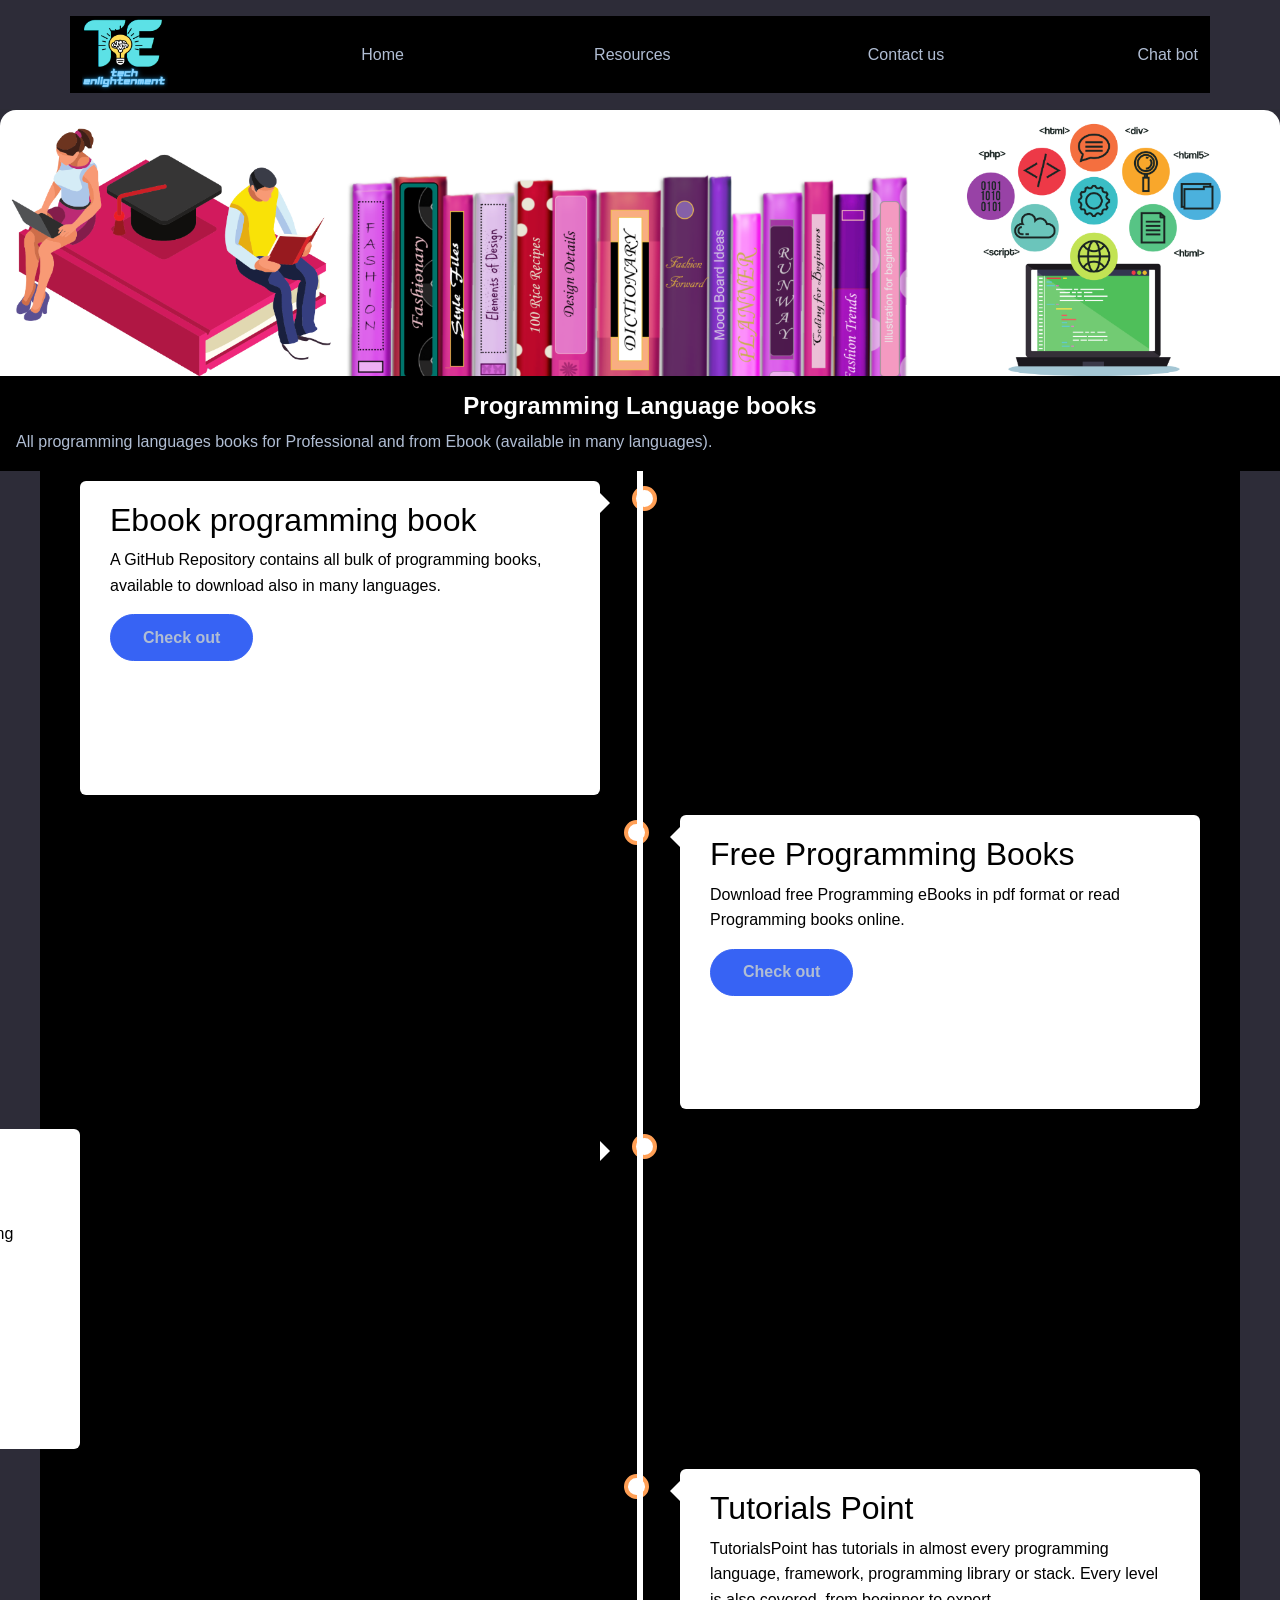
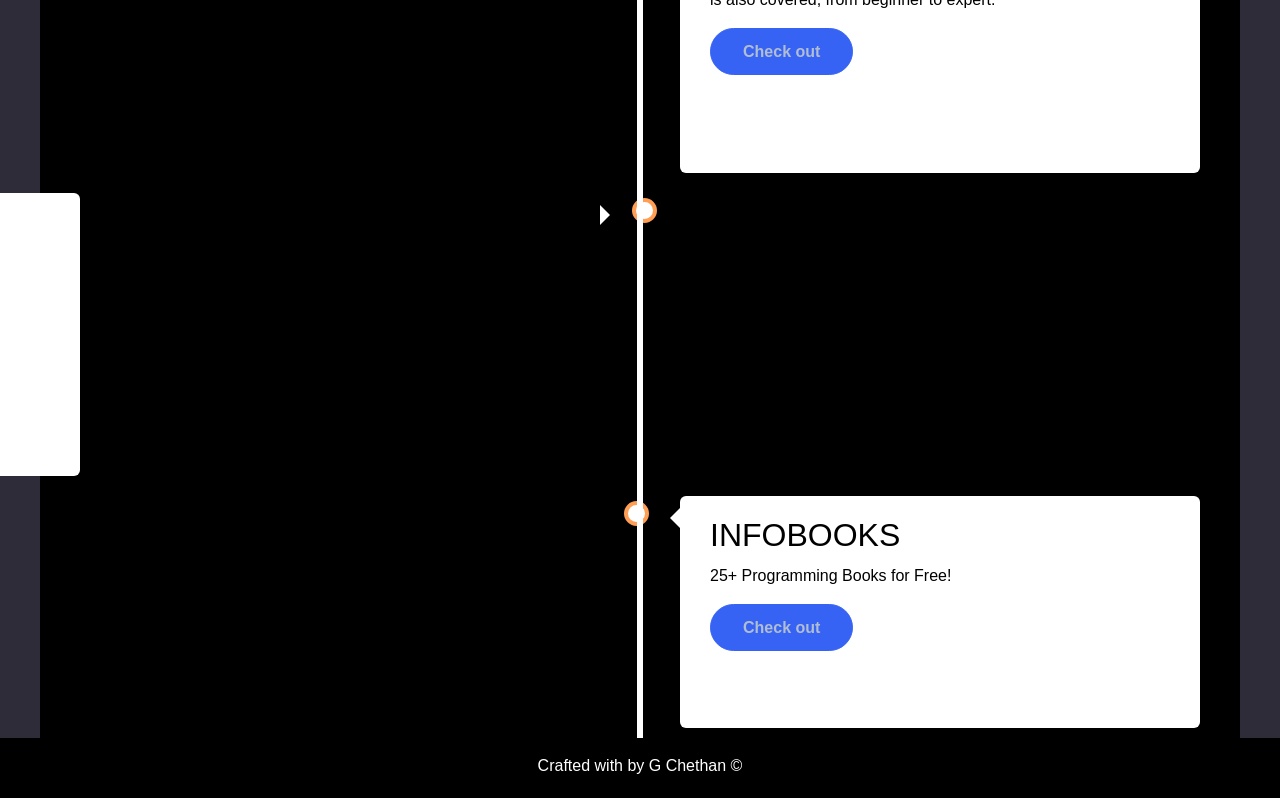
==== books.html @ cfa3789a "Add files via upload" ====
<!DOCTYPE html>
<html lang="en">

<head>
    <meta charset="utf-8">
    <meta name="viewport" content="width=device-width, initial-scale=1.0, shrink-to-fit=no">
    <title>Team - Brand</title>
    <link rel="stylesheet" href="assets/bootstrap/css/bootstrap.min.css">
    <link rel="stylesheet" href="https://fonts.googleapis.com/css?family=Inter:300italic,400italic,600italic,700italic,800italic,400,300,600,700,800&amp;display=swap">
    <link rel="stylesheet" href="https://fonts.googleapis.com/css?family=Raleway">
    <link rel="stylesheet" href="https://fonts.googleapis.com/css?family=Roboto">
    <link rel="stylesheet" href="assets/css/aos.min.css">
    <link rel="stylesheet" href="assets/css/animate.min.css">
    <link rel="stylesheet" href="assets/css/Copyright-1.css">
    <link rel="stylesheet" href="assets/css/Copyright.css">
    <link rel="stylesheet" href="assets/css/Forum---Thread-listing-forum.css">
    <link rel="stylesheet" href="assets/css/Forum---Thread-listing.css">
    <link rel="stylesheet" href="assets/css/iframe.css">
    <link rel="stylesheet" href="assets/css/Pure-CSS-Cards-in-3D-cube.css">
    <link rel="stylesheet" href="assets/css/Social-Vertical.css">
    <link rel="stylesheet" href="assets/css/Timeline---Gabriela-Carvalho.css">
    <link rel="stylesheet" href="assets/css/untitled.css">
</head>

<body>
    <nav class="navbar navbar-dark navbar-expand-md sticky-top flash animated py-3" id="mainNav" style="--bs-body-bg: #2d2c38;">
        <div class="container"><img class="pulse animated infinite" src="assets/img/logo.png" width="40" height="43" style="width: 86px;height: 77px;"><a href="index.html" style="padding-top: 0px;padding-left: 0px;margin-right: -124px;padding-right: 121px;">Home</a><a href="#resources" style="padding-right: 0px;margin-right: 4px;">Resources</a><a href="#contact">Contact us</a><a href="https://bard.google.com/">Chat bot</a></div>
    </nav>
    <div class="card"><img class="card-img-top w-100 d-block" data-aos="zoom-in" src="assets/img/brands/programming%20books.png">
        <div class="card-body">
            <h4 class="card-title wobble animated" align="center"><strong>Programming Language books</strong><br></h4>
            <p class="card-text"><span style="color: rgb(176, 189, 211);">All programming languages books for Professional and from Ebook (available in many languages).</span><br></p>
        </div>
    </div>
    <div class="gc005-timeline">
        <div class="gc005-container gc005-left">
            <div data-aos="slide-right" class="gc005-content" style="color: var(--bs-black);font-family: Inter, sans-serif;height: 314.578px;">
                <h2>Ebook programming book</h2>
                <p>A GitHub Repository contains all bulk of programming books, available to download also in many languages.</p><button class="btn btn-primary" type="button"><a href="https://ebookfoundation.github.io/free-programming-books-search/">Check out</a></button>
            </div>
        </div>
        <div class="gc005-container gc005-right">
            <div data-aos="fade-left" class="gc005-content" style="color: #000000;height: 293.578px;">
                <h2>Free Programming Books</h2>
                <p>Download free Programming eBooks in pdf format or read Programming books online.</p><button class="btn btn-primary" type="button"><a href="https://www.onlineprogrammingbooks.com/free-programming-books/">Check out</a></button>
            </div>
        </div>
        <div class="gc005-container gc005-left">
            <div data-aos="slide-right" class="gc005-content" style="color: var(--bs-black);font-family: Inter, sans-serif;height: 320.578px;">
                <h2>O’Reilly books</h2>
                <p>Oreilly media is a learning company that publishes books, produces tech conferences, and provides an online learning platform called O’Reilly Online Learning. </p><button class="btn btn-primary" type="button"><a href="https://www.oreilly.com/">Check out</a></button>
            </div>
        </div>
        <div class="gc005-container gc005-right">
            <div data-aos="fade-left" class="gc005-content" style="color: #000000;height: 303.578px;">
                <h2> Tutorials Point</h2>
                <p>TutorialsPoint has tutorials in almost every programming language, framework, programming library or stack. Every level is also covered, from beginner to expert. </p><button class="btn btn-primary" type="button"><a href="https://www.tutorialspoint.com/computer_programming_tutorials.htm">Check out</a></button>
            </div>
        </div>
        <div class="gc005-container gc005-left">
            <div data-aos="slide-right" class="gc005-content" style="color: var(--bs-black);font-family: Inter, sans-serif;height: 283.578px;">
                <h2>GoalKicker</h2>
                <p>GoalKicker is one of the best websites to download free programming ebooks in PDF format. GoalKicker has free programming books </p><button class="btn btn-primary" type="button"><a href="https://books.goalkicker.com/">Check out</a></button>
            </div>
        </div>
        <div class="gc005-container gc005-right">
            <div data-aos="fade-left" class="gc005-content" style="color: #000000;height: 231.578px;">
                <h2>INFOBOOKS<br></h2>
                <p>25+ Programming Books for Free!</p><button class="btn btn-primary" type="button"><a href="https://www.infobooks.org/free-pdf-books/computers/programming/">Check out</a></button>
            </div>
        </div>
    </div>
    <footer class="bg-dark"><footer class="copyright">
				<div class="content"> Crafted with <span class="text-switch ion-heart"></span> by G Chethan ©
	</div>
	</footer></footer>
    <script src="assets/bootstrap/js/bootstrap.min.js"></script>
    <script src="assets/js/aos.min.js"></script>
    <script src="assets/js/bs-init.js"></script>
    <script src="assets/js/bold-and-dark.js"></script>
</body>

</html>
---- assets/css/Copyright-1.css ----
.copyright {
  background-color: rgb(49,55,58);
  height: 60px;
}

.content {
  margin: auto;
  width: 100%;
  border: none;
  color: white;
  text-align: center;
  height: inherit;
  padding-top: 15px;
}

*, *:before, *:after {
  -webkit-box-sizing: border-box;
  -moz-box-sizing: border-box;
  box-sizing: border-box;
}

*, *:before, *:after {
  -webkit-box-sizing: border-box;
  -moz-box-sizing: border-box;
  box-sizing: border-box;
}
---- assets/css/Copyright.css ----
.copyright {
  background-color: rgb(49,55,58);
  height: 60px;
  /*float: right;*/
}

.content {
  margin: auto;
  width: 100%;
  border: none;
  color: white;
  text-align: center;
  height: inherit;
  padding-top: 15px;
}

*, *:before, *:after {
  -webkit-box-sizing: border-box;
  -moz-box-sizing: border-box;
  box-sizing: border-box;
}

*, *:before, *:after {
  -webkit-box-sizing: border-box;
  -moz-box-sizing: border-box;
  box-sizing: border-box;
}
---- assets/css/Forum---Thread-listing-forum.css ----
.spacer {
  height: 1px;
  margin-top: 5px;
  margin-bottom: 5px;
}

.thread-list {
  list-style: none;
  padding: 10px;
  width: 100%;
}

.thread-list .thread {
  display: table;
  height: 35px;
  width: 100%;
  padding: 2px;
}

.thread span.icon {
  float: right;
  font-size: 20px;
}

.thread span.icon a:hover {
  opacity: 1;
}

.icon a, .icon a:focus {
  text-decoration: none;
  color: #000;
  padding: 0 2px;
  opacity: 0.2;
}

.icon .flag.active {
  color: red;
}

.thread .time {
  font-weight: bold;
  padding: 0 10px;
  width: 68px;
  font-size: 12px;
  display: inline-block;
}

.thread .title {
  padding: 2px 5px;
  font-size: 18px;
}

.thread:hover {
  font-weight: bold;
  background: rgba(70,163,230,0.2);
}

.thread-list-head {
  width: 100%;
  padding-top: 10px;
}

.thread-list-head .thread-pages {
  float: right;
}

.thread-pages {
  padding: 0;
  margin: 0;
}

.thread-pages .pagination {
  margin: 0;
  padding: 0;
}

.badge {
  border-radius: 50%;
  padding: 5px;
  background: rgb(255,94,3);
  font-size: 10px;
  min-width: 10px;
}
---- assets/css/Forum---Thread-listing.css ----
.thread-list {
  list-style: none;
  padding: 10px;
  width: 100%;
}

.thread-list .thread {
  display: table;
  height: 35px;
  width: 100%;
  padding: 2px;
}

.thread span.icon {
  float: right;
  font-size: 20px;
}

.thread span.icon a:hover {
  opacity: 1;
}

.icon a, .icon a:focus {
  text-decoration: none;
  color: #000;
  padding: 0 2px;
  opacity: 0.2;
}

.thread .time {
  font-weight: bold;
  padding: 0 10px;
  width: 68px;
  font-size: 12px;
  display: inline-block;
}

.thread .title {
  padding: 2px 5px;
  font-size: 18px;
}

.thread:hover {
  font-weight: bold;
  background: rgba(70,163,230,0.2);
}

.thread-list-head {
  width: 100%;
  padding-top: 10px;
}

.thread-list-head .thread-pages {
  float: right;
}

.thread-pages {
  padding: 0;
  margin: 0;
}

.thread-pages .pagination {
  margin: 0;
  padding: 0;
}

.badge {
  border-radius: 50%;
  padding: 5px;
  background: rgb(255,94,3);
  font-size: 10px;
  min-width: 10px;
}
---- assets/css/iframe.css ----
iframe {
  width: 100%;
  height: 338px;
  border: none;
  overflow: hidden;
}

div {
  background-color: #000000;
}
---- assets/css/Pure-CSS-Cards-in-3D-cube.css ----
*, *::before, *::after {
  box-sizing: border-box;
  font-family: "Poppins", sans-serif;
  transform-style: preserve-3d;
}

.container-3D {
  position: relative;
  display: flex;
  flex-direction: column;
  align-items: center;
  justify-content: center;
  width: 300px;
  height: 300px;
}

.flopper {
  position: relative;
  width: auto;
  height: auto;
  display: flex;
  flex-direction: column;
  align-items: center;
  justify-content: center;
  overflow: visible;
  transition: all 0.5s ease-in-out;
  /*animation: rotate 6s linear infinite;*/
}

figure {
  display: flex;
  flex-direction: column;
  align-items: center;
  justify-content: center;
  position: absolute;
  width: 300px;
  height: 300px;
  transform-origin: 50% 50%;
  padding: 20px 25px;
  box-shadow: rgba(0, 0, 0, 0.07) 0px 1px 2px, rgba(0, 0, 0, 0.07) 0px 2px 4px, rgba(0, 0, 0, 0.07) 0px 4px 8px, rgba(0, 0, 0, 0.07) 0px 8px 16px, rgba(0, 0, 0, 0.07) 0px 16px 32px, rgba(0, 0, 0, 0.07) 0px 32px 64px;
  border: 1px solid white;
}

figure div {
  width: 100%;
  height: 100px;
  background: url("https://picsum.photos/id/237/1280/720");
  background-size: cover !important;
  background-position: center !important;
  background-repeat: no-repeat !important;
}

.front div {
  background: url("https://picsum.photos/id/404/1280/720");
}

.left div {
  background: url("https://picsum.photos/id/611/1280/720");
}

.right div {
  background: url("https://picsum.photos/id/117/1280/720");
}

.back div {
  background: url("https://picsum.photos/id/142/1280/720");
}

.bottom div {
  background: url("https://picsum.photos/id/888/1280/720");
}

.top div {
  background: url("https://picsum.photos/id/491/1280/720");
}

figure h2 {
  font-size: 20pt;
  line-height: 20pt;
  margin: 20px 0px 10px 0px;
}

figure p {
  font-size: 12pt;
  line-height: 18pt;
  margin: 0 0 15px 0;
  text-align: center;
}

figure a {
  position: relative;
  width: 130px;
  height: 40px;
  display: flex;
  flex-direction: column;
  align-items: center;
  justify-content: center;
  background: white;
  color: black;
  text-decoration: none;
  z-index: 1;
  overflow: hidden;
  transition: all 0.3s ease-in-out;
}

figure a::after {
  position: absolute;
  content: "";
  bottom: 100%;
  left: 0;
  width: 100%;
  height: 100%;
  background: black;
  z-index: -1;
  transition: all 0.3s ease-in-out;
}

figure a:hover::after {
  bottom: 0;
  transition: all 0.3s ease-in-out;
}

figure a:hover {
  color: white;
  transition: all 0.3s ease-in-out;
}

.front {
  transform: translateZ(150px);
  background: #1be7ff;
  --face_color: #1be7ff;
}

.back {
  transform: rotateY(180deg) translateZ(150px);
  background: #6eeb83;
  --face_color: #6eeb83;
}

.top {
  transform: rotateX(90deg) translateZ(150px);
  background: #e4ff1a;
  --face_color: #e4ff1a;
}

.bottom {
  transform: rotateX(-90deg) translateZ(150px);
  background: #e8aa14;
  --face_color: #e8aa14;
}

.left {
  transform: rotateY(-90deg) translateZ(150px);
  background: #ff5714;
  --face_color: #ff5714;
}

.right {
  transform: rotateY(90deg) translateZ(150px);
  background: black;
  --face_color: black;
}

.front h2, .front p, .back h2, .back p, .top h2, .top p, .bottom h2, .bottom p {
  color: black;
}

.front a, .back a, .top a, .bottom a {
  background: black;
  color: white;
}

.front a::after, .back a::after, .top a::after, .bottom a::after {
  background: white;
}

.front a:hover, .back a:hover, .top a:hover, .bottom a:hover {
  color: black;
}

label {
  position: absolute;
  display: flex;
  flex-direction: column;
  align-items: center;
  justify-content: center;
  width: 40px;
  height: 40px;
  background: var(--face_color);
  color: black;
  font-size: 14pt;
  margin: 0;
  padding: 0;
  box-shadow: rgba(0, 0, 0, 0.4) 0px 2px 4px, rgba(0, 0, 0, 0.3) 0px 7px 13px -3px, rgba(0, 0, 0, 0.2) 0px -3px 0px inset;
  backface-visibility: hidden;
  -webkit-backface-visibility: hidden;
}

label:hover {
  cursor: pointer;
}

label:nth-child(1) {
  left: -55px;
  padding-bottom: 5px;
}

label:nth-child(2) {
  right: -55px;
  padding-bottom: 5px;
}

label:nth-child(3) {
  top: -55px;
}

label:nth-child(4) {
  bottom: -55px;
}

.right label {
  color: white;
}

.left label {
  color: white;
}

#swap-left-front:checked ~ .flopper {
  transform: rotateY(90deg);
  transition: all 0.5s ease-in-out;
}

#swap-right-front:checked ~ .flopper {
  transform: rotateY(-90deg);
  transition: all 0.5s ease-in-out;
}

#swap-up-front:checked ~ .flopper {
  transform: rotateX(-90deg);
  transition: all 0.5s ease-in-out;
}

#swap-down-front:checked ~ .flopper {
  transform: rotateX(90deg);
  transition: all 0.5s ease-in-out;
}

#swap-left-back:checked ~ .flopper {
  transform: rotateY(-90deg);
  transition: all 0.5s ease-in-out;
}

#swap-right-back:checked ~ .flopper {
  transform: rotateY(-270deg);
  transition: all 0.5s ease-in-out;
}

#swap-up-back:checked ~ .flopper {
  transform: rotateX(-90deg);
  transition: all 0.5s ease-in-out;
}

#swap-down-back:checked ~ .flopper {
  transform: rotateX(90deg);
  transition: all 0.5s ease-in-out;
}

#swap-left-top:checked ~ .flopper {
  transform: rotateY(90deg);
  transition: all 0.5s ease-in-out;
}

#swap-right-top:checked ~ .flopper {
  transform: rotateY(-90deg);
  transition: all 0.5s ease-in-out;
}

#swap-up-top:checked ~ .flopper {
  transform: rotateY(-180deg);
  transition: all 0.5s ease-in-out;
}

#swap-down-top:checked ~ .flopper {
  transform: rotateX(0deg);
  transition: all 0.5s ease-in-out;
}

#swap-left-bottom:checked ~ .flopper {
  transform: rotateY(90deg);
  transition: all 0.5s ease-in-out;
}

#swap-right-bottom:checked ~ .flopper {
  transform: rotateY(-90deg);
  transition: all 0.5s ease-in-out;
}

#swap-up-bottom:checked ~ .flopper {
  transform: rotateX(0deg);
  transition: all 0.5s ease-in-out;
}

#swap-down-bottom:checked ~ .flopper {
  transform: rotateY(180deg);
  transition: all 0.5s ease-in-out;
}

#swap-left-left:checked ~ .flopper {
  transform: rotateY(180deg);
  transition: all 0.5s ease-in-out;
}

#swap-right-left:checked ~ .flopper {
  transform: rotateY(-360deg);
  transition: all 0.5s ease-in-out;
}

#swap-up-left:checked ~ .flopper {
  transform: rotateX(-90deg);
  transition: all 0.5s ease-in-out;
}

#swap-down-left:checked ~ .flopper {
  transform: rotateX(90deg);
  transition: all 0.5s ease-in-out;
}

#swap-left-right:checked ~ .flopper {
  transform: rotateY(0deg);
  transition: all 0.5s ease-in-out;
}

#swap-right-right:checked ~ .flopper {
  transform: rotateY(-180deg);
  transition: all 0.5s ease-in-out;
}

#swap-up-right:checked ~ .flopper {
  transform: rotateX(-90deg);
  transition: all 0.5s ease-in-out;
}

#swap-down-right:checked ~ .flopper {
  transform: rotateX(90deg);
  transition: all 0.5s ease-in-out;
}

input {
  display: none;
}

@media (max-height: 435px), @media (max-width: 435px) {
  figure {
    width: 250px;
    height: 250px;
  }
}

@media (max-height: 435px), @media (max-width: 435px) {
  .front {
    transform: translateZ(125px);
  }
}

@media (max-height: 435px), @media (max-width: 435px) {
  .back {
    transform: rotateY(180deg) translateZ(125px);
  }
}

@media (max-height: 435px), @media (max-width: 435px) {
  .top {
    transform: rotateX(90deg) translateZ(125px);
  }
}

@media (max-height: 435px), @media (max-width: 435px) {
  .bottom {
    transform: rotateX(-90deg) translateZ(125px);
  }
}

@media (max-height: 435px), @media (max-width: 435px) {
  .left {
    transform: rotateY(-90deg) translateZ(125px);
  }
}

@media (max-height: 435px), @media (max-width: 435px) {
  .right {
    transform: rotateY(90deg) translateZ(125px);
  }
}

@media (max-height: 435px), @media (max-width: 435px) {
  figure div {
    height: 80px;
  }
}

@media (max-height: 435px), @media (max-width: 435px) {
  figure h2 {
    font-size: 18pt;
    line-height: 18pt;
  }
}

@media (max-height: 435px), @media (max-width: 435px) {
  figure p {
    font-size: 11pt;
    line-height: 15pt;
  }
}

@media (max-height: 435px), @media (max-width: 435px) {
  figure a {
    height: 60px;
  }
}

@media (max-height: 435px), @media (max-width: 435px) {
  label {
    width: 30px;
    height: 30px;
    font-size: 12pt;
  }
}

@media (max-height: 435px), @media (max-width: 435px) {
  label:nth-child(1) {
    left: -40px;
  }
}

@media (max-height: 435px), @media (max-width: 435px) {
  label:nth-child(2) {
    right: -40px;
  }
}

@media (max-height: 435px), @media (max-width: 435px) {
  label:nth-child(3) {
    top: -40px;
  }
}

@media (max-height: 435px), @media (max-width: 435px) {
  label:nth-child(4) {
    bottom: -40px;
  }
}
---- assets/css/Social-Vertical.css ----
#social_vertical {
  position: absolute;
  left: 28px;
  top: 40%;
}

#social_vertical > a:hover {
  color: gray !important;
  text-decoration: none;
}
---- assets/css/Timeline---Gabriela-Carvalho.css ----
* {
  box-sizing: border-box;
}

.gc005-timeline {
  position: relative;
  max-width: 1200px;
  margin: 0 auto;
}

.gc005-timeline::after {
  content: '';
  position: absolute;
  width: 6px;
  background-color: white;
  top: 0;
  bottom: 0;
  left: 50%;
  margin-left: -3px;
}

.gc005-container {
  padding: 10px 40px;
  position: relative;
  background-color: inherit;
  width: 50%;
}

.gc005-container::after {
  content: '';
  position: absolute;
  width: 25px;
  height: 25px;
  right: -17px;
  background-color: white;
  border: 4px solid #FF9F55;
  top: 15px;
  border-radius: 50%;
  z-index: 1;
}

.gc005-left {
  left: 0;
}

.gc005-right {
  left: 50%;
}

.gc005-left::before {
  content: " ";
  height: 0;
  position: absolute;
  top: 22px;
  width: 0;
  z-index: 1;
  right: 30px;
  border: medium solid white;
  border-width: 10px 0 10px 10px;
  border-color: transparent transparent transparent white;
}

.gc005-right::before {
  content: " ";
  height: 0;
  position: absolute;
  top: 22px;
  width: 0;
  z-index: 1;
  left: 30px;
  border: medium solid white;
  border-width: 10px 10px 10px 0;
  border-color: transparent white transparent transparent;
}

.gc005-right::after {
  left: -16px;
}

.gc005-content {
  padding: 20px 30px;
  background-color: white;
  position: relative;
  border-radius: 6px;
}

@media screen and (max-width: 600px) {
  .gc005-timeline::after {
    left: 31px;
  }
}

@media screen and (max-width: 600px) {
  .gc005-container {
    width: 100%;
    padding-left: 70px;
    padding-right: 25px;
  }
}

@media screen and (max-width: 600px) {
  .gc005-container::before {
    left: 60px;
    border: medium solid white;
    border-width: 10px 10px 10px 0;
    border-color: transparent white transparent transparent;
  }
}

@media screen and (max-width: 600px) {
  .gc005-left::after, .gc005-right::after {
    left: 15px;
  }
}

@media screen and (max-width: 600px) {
  .gc005-right {
    left: 0%;
  }
}
---- assets/css/untitled.css ----
.btn {
  float: left;
}
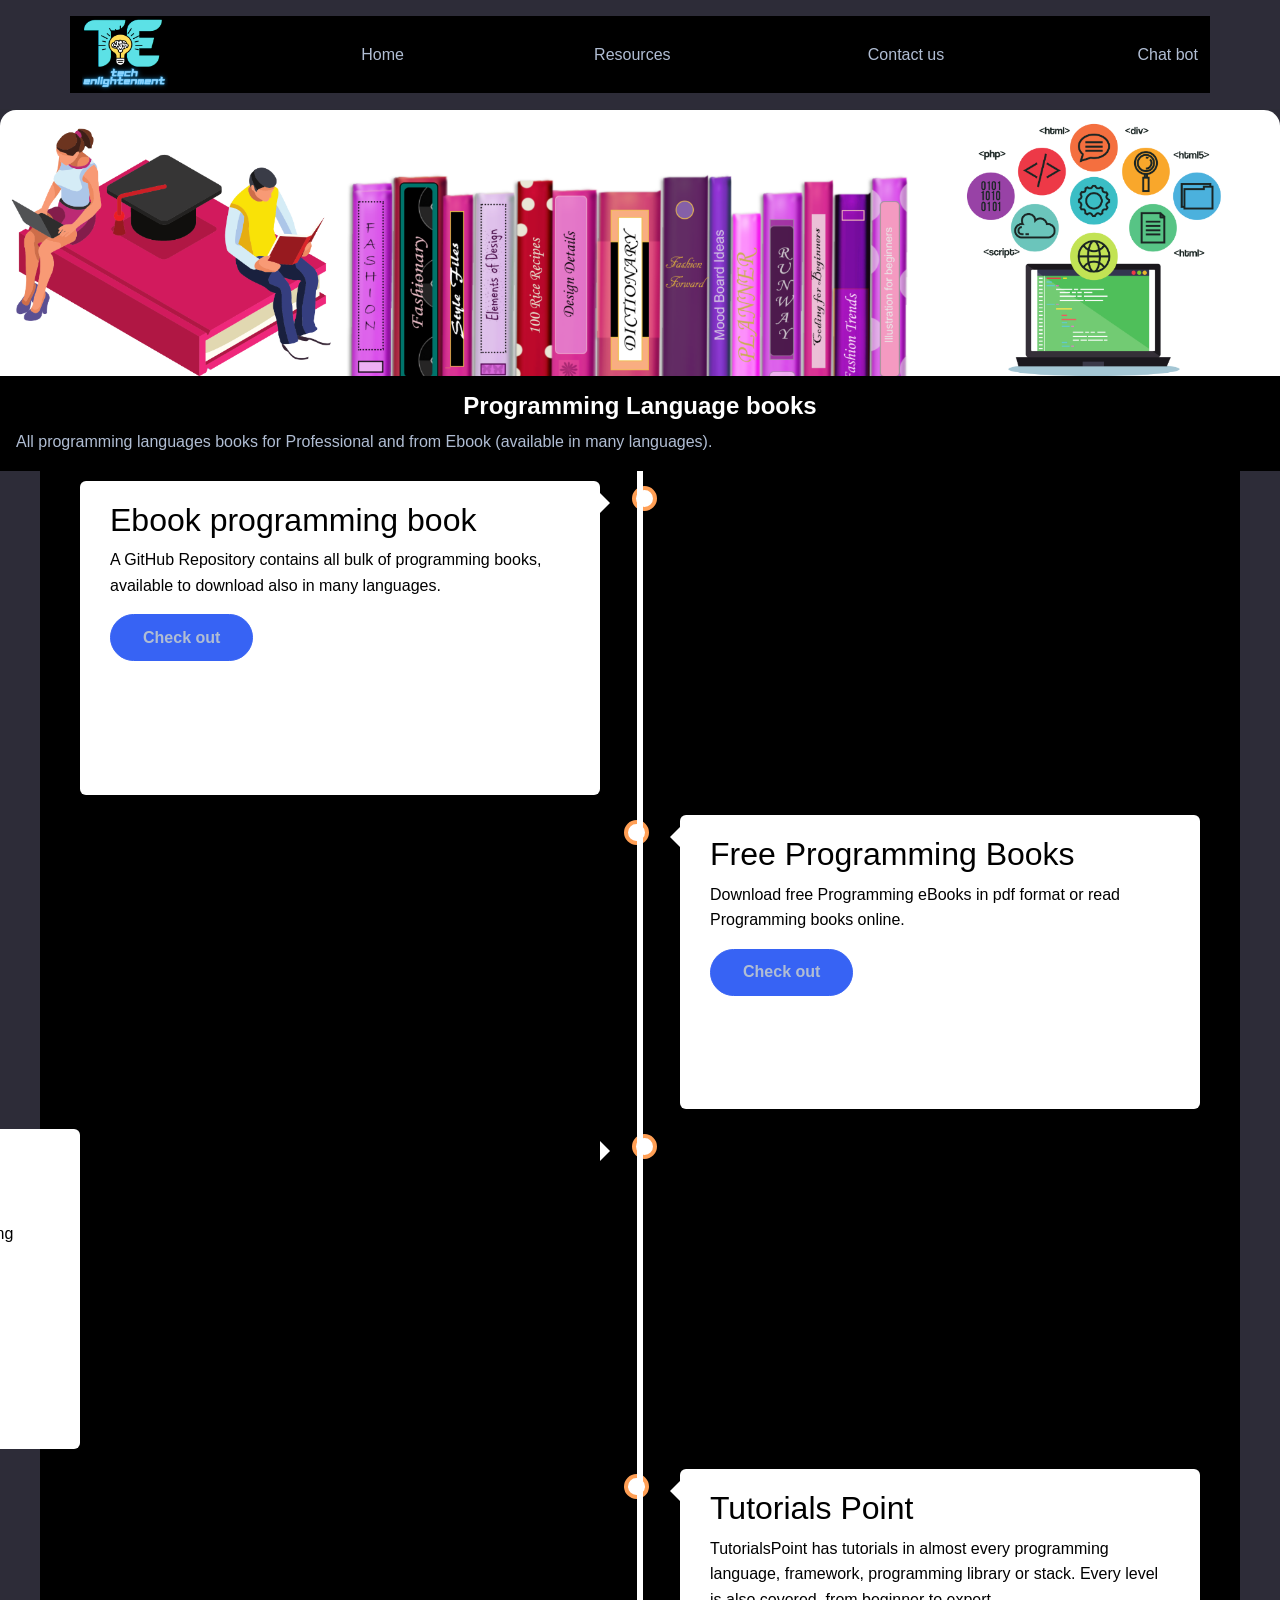
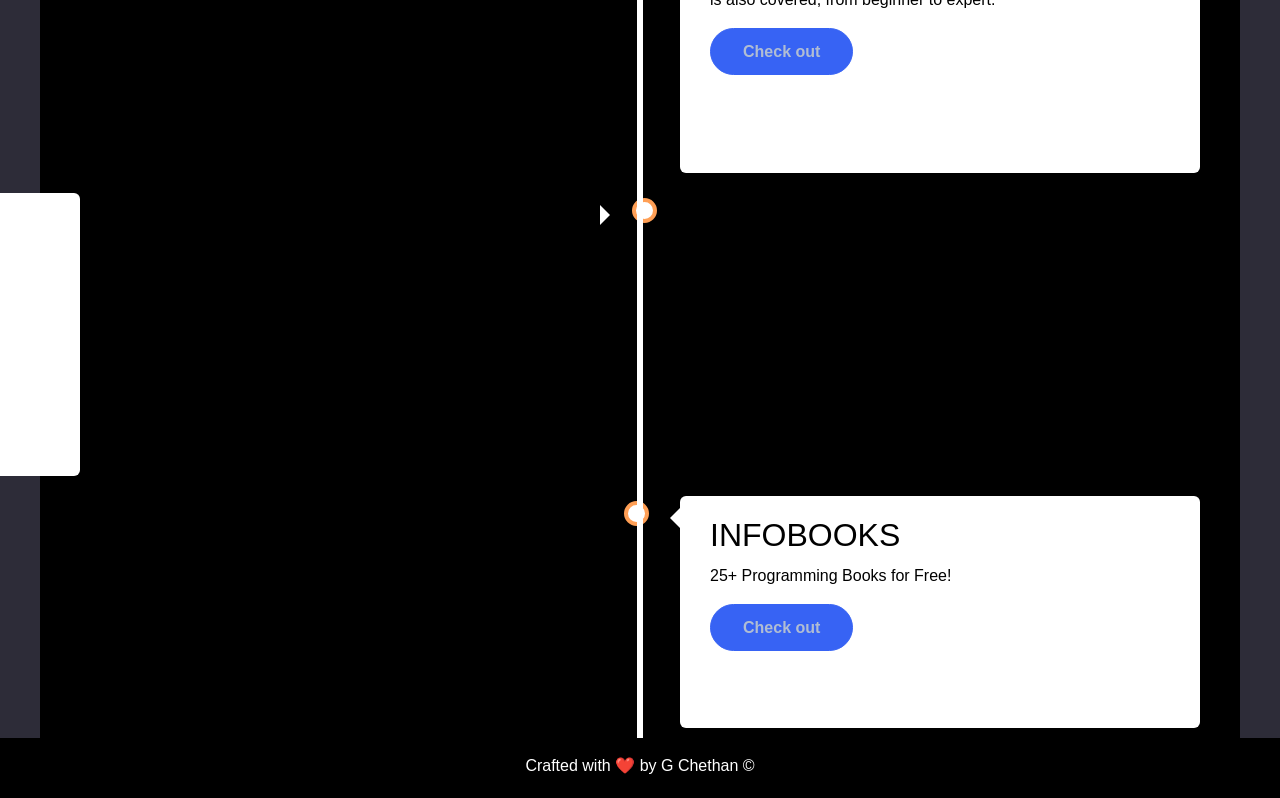
==== commit b9889292: "Update books.html added ❤️ in footer  Signed-off-by: G.CHETHAN REDDY <120156862+chethan7032@users.no" ====
--- a/books.html
+++ b/books.html
@@ -71,7 +71,7 @@
         </div>
     </div>
     <footer class="bg-dark"><footer class="copyright">
-				<div class="content"> Crafted with <span class="text-switch ion-heart"></span> by G Chethan ©
+				<div class="content"> Crafted with ❤️ <span class="text-switch ion-heart"></span> by G Chethan ©
 	</div>
 	</footer></footer>
     <script src="assets/bootstrap/js/bootstrap.min.js"></script>
@@ -80,4 +80,4 @@
     <script src="assets/js/bold-and-dark.js"></script>
 </body>
 
-</html>+</html>
